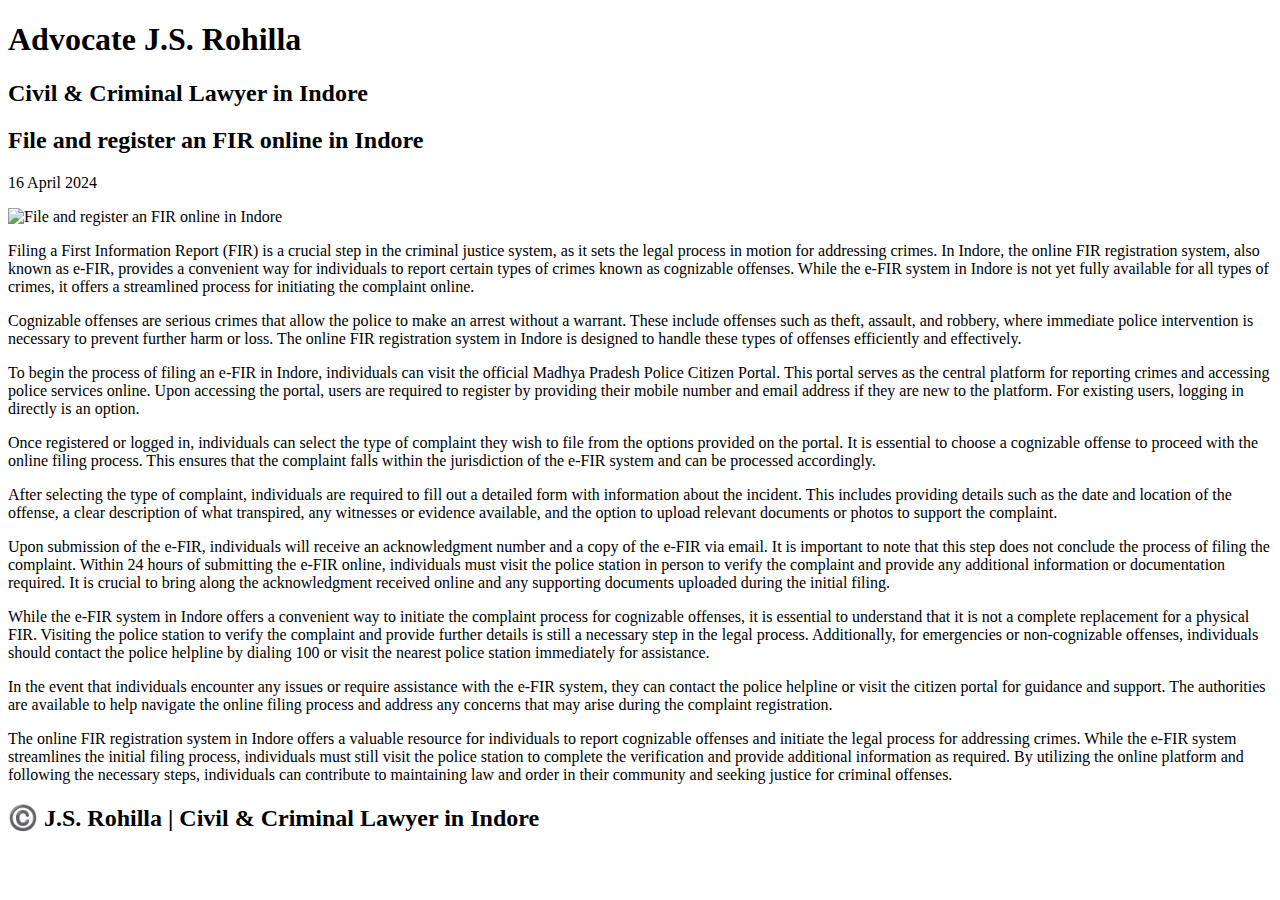
==== index.html @ bfb97195 "Update index.html" ====
<!DOCTYPE html>
<html>

<head>
  <meta charset="utf-8">
  <meta name="viewport" content="width=device-width, initial-scale=1">
  <link rel="stylesheet" href="style.css">
  <link rel="preconnect" href="https://fonts.googleapis.com">
  <link rel="preconnect" href="https://fonts.gstatic.com" crossorigin>
  <link
    href="https://fonts.googleapis.com/css2?family=Lato:ital,wght@0,100;0,300;0,400;0,700;0,900;1,100;1,300;1,400;1,700;1,900&display=swap"
    rel="stylesheet">
    <title>File and register an FIR online in Indore</title>
</head>

<body>

  <div class="header">
    <h1 class="site-heading">Advocate J.S. Rohilla</h1>
    <h2 class="site-sub-heading">Civil & Criminal Lawyer in Indore</h2>
  </div>

  <div class="post-container">
    <h2 class="post-heading">File and register an FIR online in Indore</h2>
    <p class="post-date">16 April 2024
    <p>
      <img class="imgs" alt="File and register an FIR online in Indore" src="images/how-to-file-and-register-fir-online-in-indore.jpg">
    <div class="post-content">
      <p>Filing a First Information Report (FIR) is a crucial step in the criminal justice system, as it sets the legal
        process in motion for addressing crimes. In Indore, the online FIR registration system, also known as e-FIR,
        provides a convenient way for individuals to report certain types of crimes known as cognizable offenses. While
        the e-FIR system in Indore is not yet fully available for all types of crimes, it offers a streamlined process
        for initiating the complaint online.</p>

      <p>Cognizable offenses are serious crimes that allow the police to make an arrest without a warrant. These include
        offenses such as theft, assault, and robbery, where immediate police intervention is necessary to prevent
        further harm or loss. The online FIR registration system in Indore is designed to handle these types of offenses
        efficiently and effectively.</p>

      <p>To begin the process of filing an e-FIR in Indore, individuals can visit the official Madhya Pradesh Police
        Citizen Portal. This portal serves as the central platform for reporting crimes and accessing police services
        online. Upon accessing the portal, users are required to register by providing their mobile number and email
        address if they are new to the platform. For existing users, logging in directly is an option.</p>

      <p>Once registered or logged in, individuals can select the type of complaint they wish to file from the options
        provided on the portal. It is essential to choose a cognizable offense to proceed with the online filing
        process. This ensures that the complaint falls within the jurisdiction of the e-FIR system and can be processed
        accordingly.</p>

      <p>After selecting the type of complaint, individuals are required to fill out a detailed form with information
        about the incident. This includes providing details such as the date and location of the offense, a clear
        description of what transpired, any witnesses or evidence available, and the option to upload relevant documents
        or photos to support the complaint.</p>

      <p>Upon submission of the e-FIR, individuals will receive an acknowledgment number and a copy of the e-FIR via
        email. It is important to note that this step does not conclude the process of filing the complaint. Within 24
        hours of submitting the e-FIR online, individuals must visit the police station in person to verify the
        complaint and provide any additional information or documentation required. It is crucial to bring along the
        acknowledgment received online and any supporting documents uploaded during the initial filing.</p>

      <p>While the e-FIR system in Indore offers a convenient way to initiate the complaint process for cognizable
        offenses, it is essential to understand that it is not a complete replacement for a physical FIR. Visiting the
        police station to verify the complaint and provide further details is still a necessary step in the legal
        process. Additionally, for emergencies or non-cognizable offenses, individuals should contact the police
        helpline by dialing 100 or visit the nearest police station immediately for assistance.</p>

      <p>In the event that individuals encounter any issues or require assistance with the e-FIR system, they can
        contact the police helpline or visit the citizen portal for guidance and support. The authorities are available
        to help navigate the online filing process and address any concerns that may arise during the complaint
        registration.</p>

      <p>The online FIR registration system in Indore offers a valuable resource for individuals to
        report cognizable offenses and initiate the legal process for addressing crimes. While the e-FIR system
        streamlines the initial filing process, individuals must still visit the police station to complete the
        verification and provide additional information as required. By utilizing the online platform and following the
        necessary steps, individuals can contribute to maintaining law and order in their community and seeking justice
        for criminal offenses.</p>
    </div>
  </div>

  <div class="footer">
    <h2>©️ J.S. Rohilla | Civil & Criminal Lawyer in Indore</h2>
  </div>

</body>

</html>
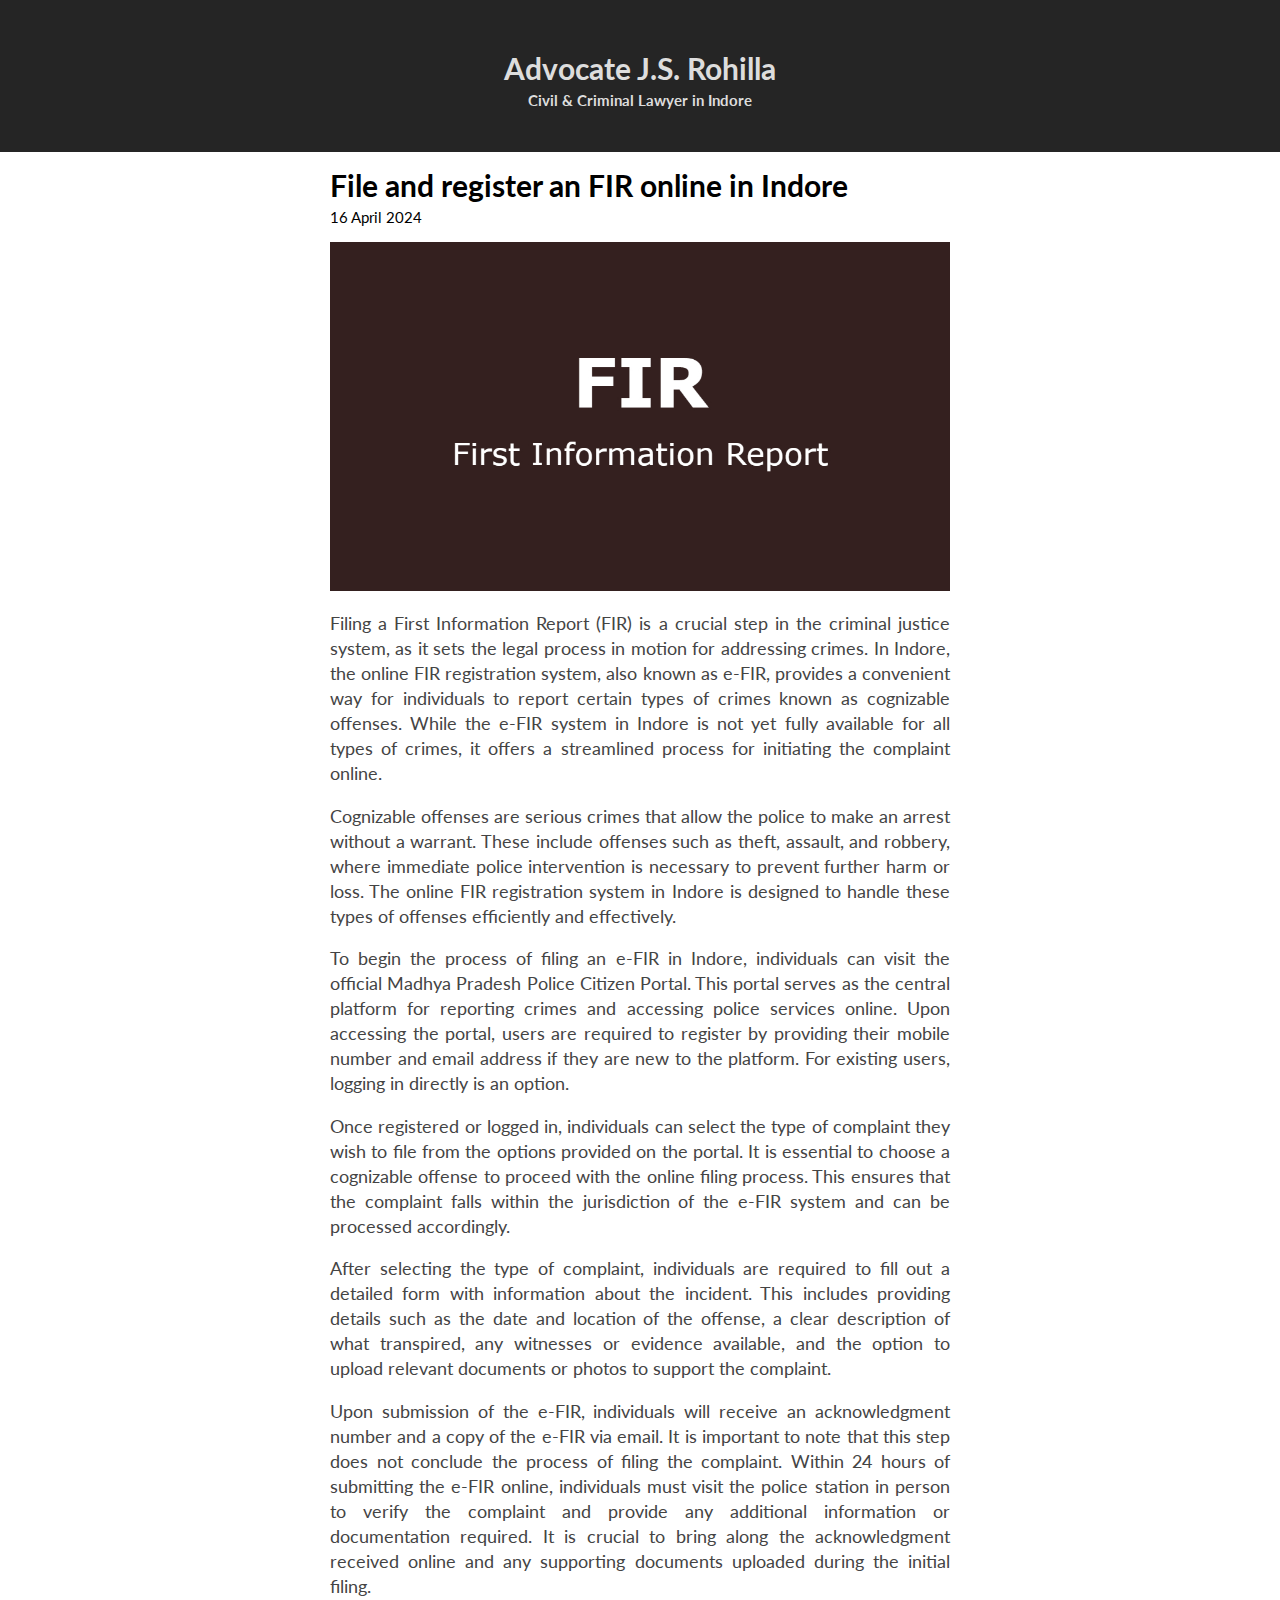
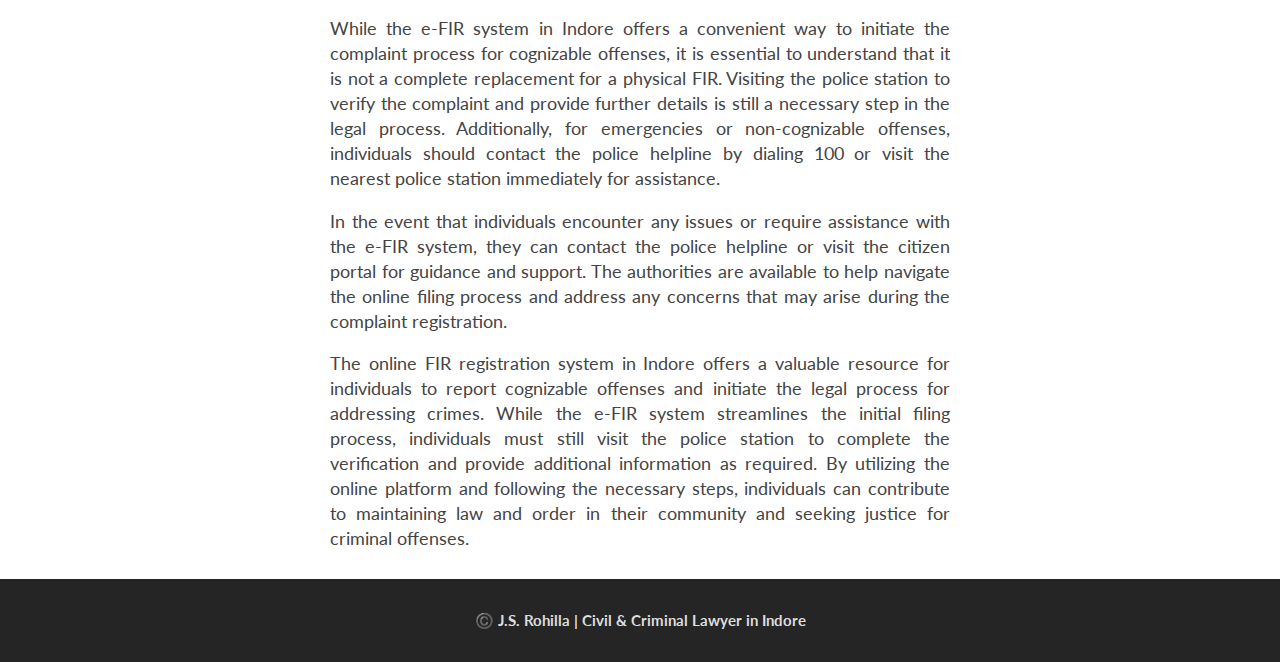
==== commit d76f39d6: "Update index.html" ====
--- a/index.html
+++ b/index.html
@@ -6,6 +6,7 @@
   <meta name="viewport" content="width=device-width, initial-scale=1">
   <link rel="stylesheet" href="style.css">
   <link rel="preconnect" href="https://fonts.googleapis.com">
+  <meta name="google-site-verification" content="6pLKGL1yLX42OR-tnFIIcQfzJf3cBAHTfX1ntmahnDg" />
   <link rel="preconnect" href="https://fonts.gstatic.com" crossorigin>
   <link
     href="https://fonts.googleapis.com/css2?family=Lato:ital,wght@0,100;0,300;0,400;0,700;0,900;1,100;1,300;1,400;1,700;1,900&display=swap"
--- a/style.css
+++ b/style.css
@@ -0,0 +1,70 @@
+* {
+  box-sizing: border-box;
+}
+
+body {
+  font-family: "Lato", sans-serif;
+  margin: 0;
+  background: #fff;
+}
+
+.header {
+  padding: 30px;
+  text-align: center;
+  background: #252525;
+  color: #ddd;
+}
+
+.site-heading {
+  font-size: 30px;
+  margin-bottom: 5px;
+}
+
+.site-sub-heading {
+  font-size: 15px;
+  margin-top: 5px;
+}
+
+.post-container {
+  width: 100%;
+  margin: auto;
+  padding: 10px;
+}
+
+.post-heading {
+  margin-top: 5px;
+  margin-bottom: 5px;
+  font-size: 30px;
+}
+
+.post-date {
+  font-size: 15px;
+  margin-top: 5px;
+}
+
+.post-content {
+  text-align: justify;
+  font-size: 17.5px;
+  line-height: 25px;
+  color: #444;
+}
+
+.imgs {
+  width: 100%;
+  height: auto;
+}
+
+.footer {
+  padding: 20px;
+  font-size: 10px;
+  text-align: center;
+  background: #252525;
+  color: #ddd;
+}
+
+@media only screen and (min-width: 1024px) {
+  .post-container {
+    width: 50% !important;
+    margin: auto;
+  }
+}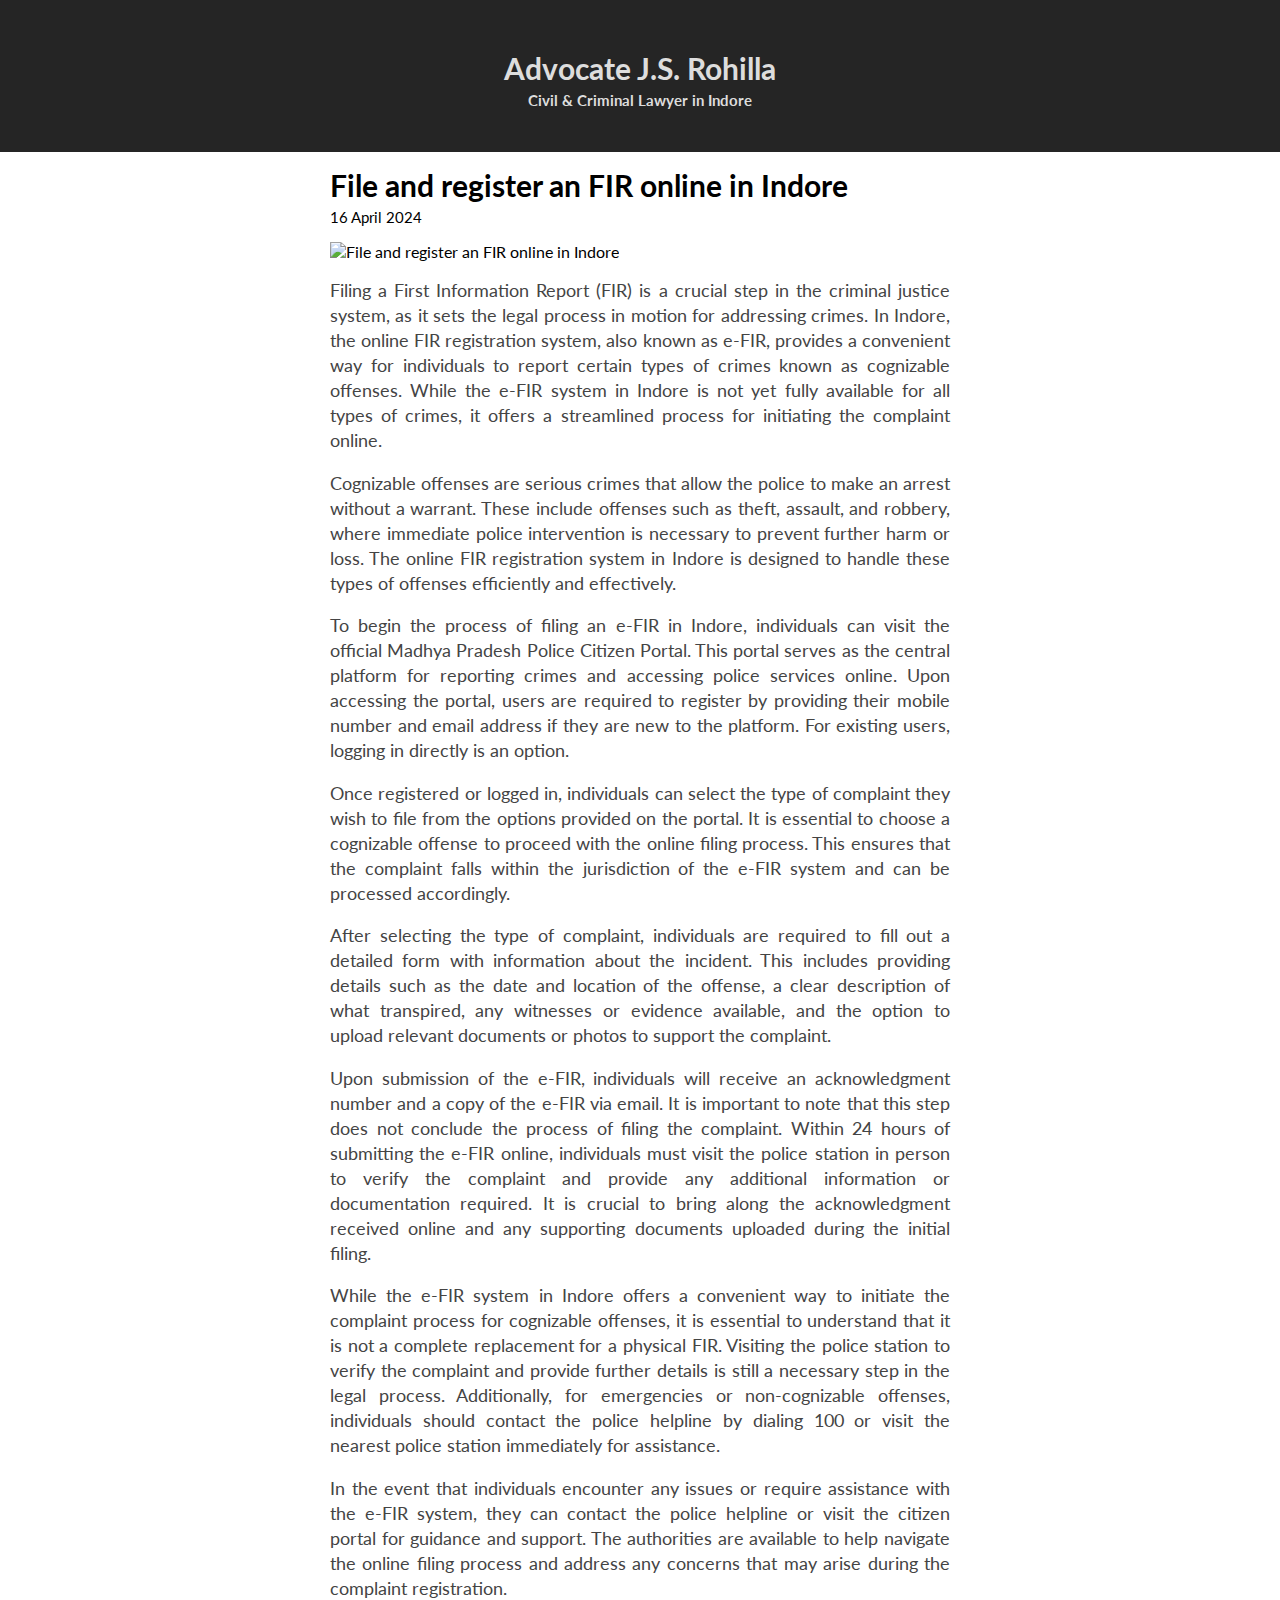
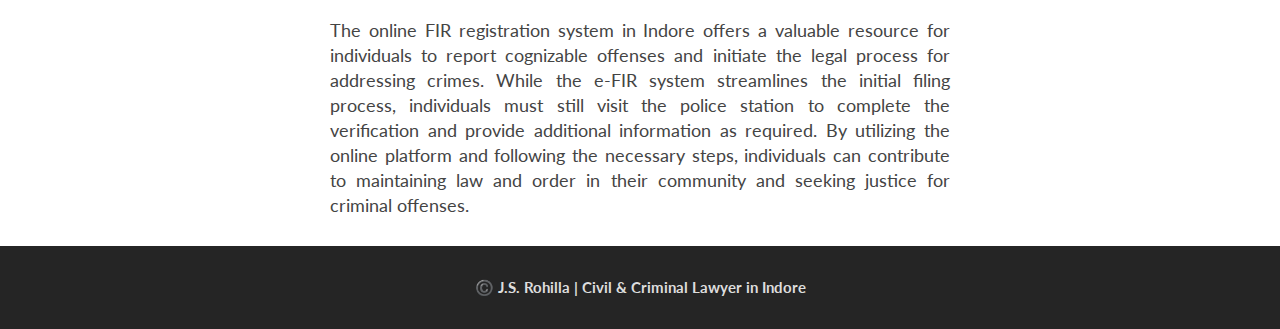
==== commit 3d23941f: "Update index.html" ====
--- a/index.html
+++ b/index.html
@@ -1,5 +1,5 @@
 <!DOCTYPE html>
-<html>
+<html lang="en">
 
 <head>
   <meta charset="utf-8">
@@ -12,6 +12,8 @@
     href="https://fonts.googleapis.com/css2?family=Lato:ital,wght@0,100;0,300;0,400;0,700;0,900;1,100;1,300;1,400;1,700;1,900&display=swap"
     rel="stylesheet">
     <title>File and register an FIR online in Indore</title>
+  <meta name="description" content="How to file and register an FIR online in Indore? To begin the process of filing an FIR online in Indore, individuals can visit the official Madhya Pradesh Police
+        Citizen Portal.">
 </head>
 
 <body>
@@ -25,7 +27,7 @@
     <h2 class="post-heading">File and register an FIR online in Indore</h2>
     <p class="post-date">16 April 2024
     <p>
-      <img class="imgs" alt="File and register an FIR online in Indore" src="images/how-to-file-and-register-fir-online-in-indore.jpg">
+      <img class="imgs" width="640" height="320" alt="File and register an FIR online in Indore" src="images/how-to-file-and-register-fir-online-in-indore.jpg">
     <div class="post-content">
       <p>Filing a First Information Report (FIR) is a crucial step in the criminal justice system, as it sets the legal
         process in motion for addressing crimes. In Indore, the online FIR registration system, also known as e-FIR,
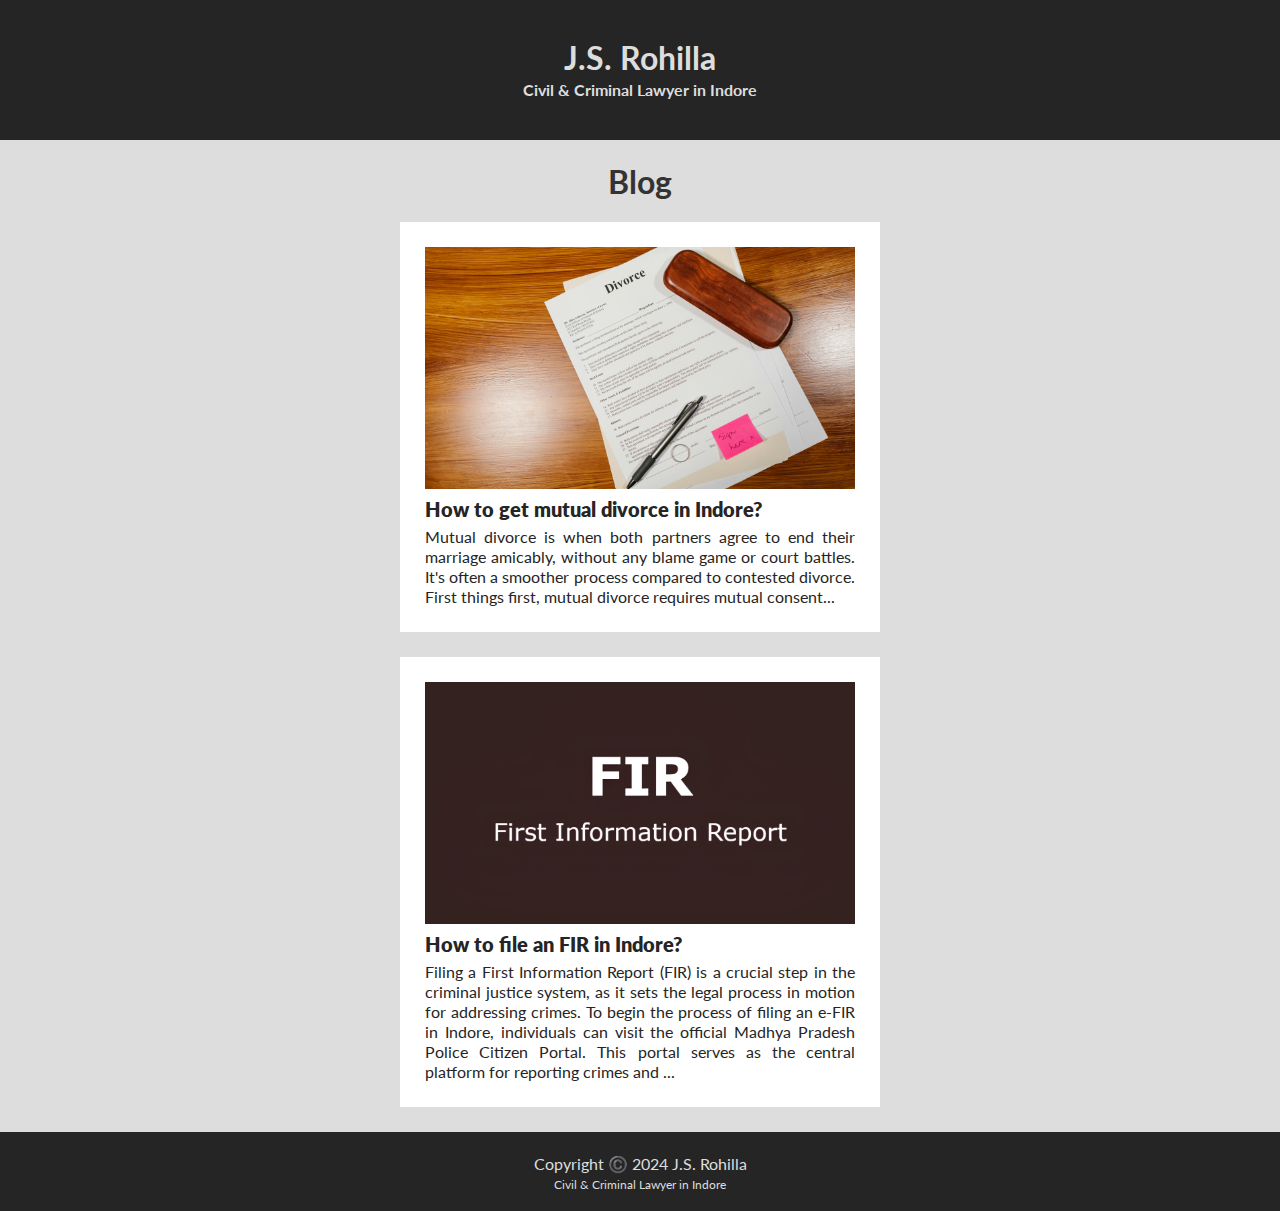
==== commit 6b9a50d3: "." ====
--- a/index.html
+++ b/index.html
@@ -1,90 +1,71 @@
-<!DOCTYPE html>
-<html lang="en">
-
-<head>
-  <meta charset="utf-8">
-  <meta name="viewport" content="width=device-width, initial-scale=1">
-  <link rel="stylesheet" href="style.css">
-  <link rel="preconnect" href="https://fonts.googleapis.com">
-  <meta name="google-site-verification" content="6pLKGL1yLX42OR-tnFIIcQfzJf3cBAHTfX1ntmahnDg" />
-  <link rel="preconnect" href="https://fonts.gstatic.com" crossorigin>
-  <link
-    href="https://fonts.googleapis.com/css2?family=Lato:ital,wght@0,100;0,300;0,400;0,700;0,900;1,100;1,300;1,400;1,700;1,900&display=swap"
-    rel="stylesheet">
-    <title>File and register an FIR online in Indore</title>
-  <meta name="description" content="How to file and register an FIR online in Indore? To begin the process of filing an FIR online in Indore, individuals can visit the official Madhya Pradesh Police
-        Citizen Portal.">
-</head>
-
-<body>
-
-  <div class="header">
-    <h1 class="site-heading">Advocate J.S. Rohilla</h1>
-    <h2 class="site-sub-heading">Civil & Criminal Lawyer in Indore</h2>
-  </div>
-
-  <div class="post-container">
-    <h2 class="post-heading">File and register an FIR online in Indore</h2>
-    <p class="post-date">16 April 2024
-    <p>
-      <img class="imgs" width="640" height="320" alt="File and register an FIR online in Indore" src="images/how-to-file-and-register-fir-online-in-indore.jpg">
-    <div class="post-content">
-      <p>Filing a First Information Report (FIR) is a crucial step in the criminal justice system, as it sets the legal
-        process in motion for addressing crimes. In Indore, the online FIR registration system, also known as e-FIR,
-        provides a convenient way for individuals to report certain types of crimes known as cognizable offenses. While
-        the e-FIR system in Indore is not yet fully available for all types of crimes, it offers a streamlined process
-        for initiating the complaint online.</p>
-
-      <p>Cognizable offenses are serious crimes that allow the police to make an arrest without a warrant. These include
-        offenses such as theft, assault, and robbery, where immediate police intervention is necessary to prevent
-        further harm or loss. The online FIR registration system in Indore is designed to handle these types of offenses
-        efficiently and effectively.</p>
-
-      <p>To begin the process of filing an e-FIR in Indore, individuals can visit the official Madhya Pradesh Police
-        Citizen Portal. This portal serves as the central platform for reporting crimes and accessing police services
-        online. Upon accessing the portal, users are required to register by providing their mobile number and email
-        address if they are new to the platform. For existing users, logging in directly is an option.</p>
-
-      <p>Once registered or logged in, individuals can select the type of complaint they wish to file from the options
-        provided on the portal. It is essential to choose a cognizable offense to proceed with the online filing
-        process. This ensures that the complaint falls within the jurisdiction of the e-FIR system and can be processed
-        accordingly.</p>
-
-      <p>After selecting the type of complaint, individuals are required to fill out a detailed form with information
-        about the incident. This includes providing details such as the date and location of the offense, a clear
-        description of what transpired, any witnesses or evidence available, and the option to upload relevant documents
-        or photos to support the complaint.</p>
-
-      <p>Upon submission of the e-FIR, individuals will receive an acknowledgment number and a copy of the e-FIR via
-        email. It is important to note that this step does not conclude the process of filing the complaint. Within 24
-        hours of submitting the e-FIR online, individuals must visit the police station in person to verify the
-        complaint and provide any additional information or documentation required. It is crucial to bring along the
-        acknowledgment received online and any supporting documents uploaded during the initial filing.</p>
-
-      <p>While the e-FIR system in Indore offers a convenient way to initiate the complaint process for cognizable
-        offenses, it is essential to understand that it is not a complete replacement for a physical FIR. Visiting the
-        police station to verify the complaint and provide further details is still a necessary step in the legal
-        process. Additionally, for emergencies or non-cognizable offenses, individuals should contact the police
-        helpline by dialing 100 or visit the nearest police station immediately for assistance.</p>
-
-      <p>In the event that individuals encounter any issues or require assistance with the e-FIR system, they can
-        contact the police helpline or visit the citizen portal for guidance and support. The authorities are available
-        to help navigate the online filing process and address any concerns that may arise during the complaint
-        registration.</p>
-
-      <p>The online FIR registration system in Indore offers a valuable resource for individuals to
-        report cognizable offenses and initiate the legal process for addressing crimes. While the e-FIR system
-        streamlines the initial filing process, individuals must still visit the police station to complete the
-        verification and provide additional information as required. By utilizing the online platform and following the
-        necessary steps, individuals can contribute to maintaining law and order in their community and seeking justice
-        for criminal offenses.</p>
-    </div>
-  </div>
-
-  <div class="footer">
-    <h2>©️ J.S. Rohilla | Civil & Criminal Lawyer in Indore</h2>
-  </div>
-
-</body>
-
-</html>
+<!DOCTYPE html>
+<html lang="en">
+  <head>
+    <meta name="viewport" content="width=device-width, initial-scale=1.0">
+    <meta charset="utf-8">
+
+    <meta name="description" content="Blog of Advocate J.S. Rohilla | Civil and Criminal Lawyer in Indore">
+    
+    <link rel="preconnect" href="https://fonts.googleapis.com">
+    <link rel="preconnect" href="https://fonts.gstatic.com" crossorigin>
+    
+    <link href="https://fonts.googleapis.com/css2?family=Lato:ital,wght@0,100;0,300;0,400;0,700;0,900;1,100;1,300;1,400;1,700;1,900&display=swap" rel="stylesheet">
+
+    <meta name="google-site-verification" content="6pLKGL1yLX42OR-tnFIIcQfzJf3cBAHTfX1ntmahnDg">
+
+    <link rel="stylesheet" href="styles/index.css">
+    <link rel="stylesheet" href="styles/header.css">
+
+    <link rel="stylesheet" href="styles/posts-container.css">
+    <link rel="stylesheet" href="styles/footer.css">
+
+    <title>J.S. Rohilla | Civil & Criminal Lawyer in Indore | Blog</title>
+  </head>
+
+  <body>
+
+    <div class="header">
+      <h1><a href="index.html">J.S. Rohilla</a></h1>
+      <h2>Civil & Criminal Lawyer in Indore</h2>
+    </div>
+
+    <h1 class="page-heading">Blog</h1>
+    
+    <div class="post-container">
+
+      <div class="link-container">
+        <a href="static/posts/how-to-get-mutual-divorce-in-indore.html">
+          <div class="post-card">
+            <img class="post-image" src="static/images/posts/how-to-get-mutual-divorce-in-indore.jpg" alt="how-to-get-mutual-divorce-in-indore" width="1280" height="720">
+
+            <div class="post-description">
+              <h2 class="post-heading">How to get mutual divorce in Indore?</h2>
+              <p class="post-content">Mutual divorce is when both partners agree to end their marriage amicably, without any blame game or court battles. It's often a smoother process compared to contested divorce. First things first, mutual divorce requires mutual consent...</p>
+            </div>
+          </div>
+        </a>
+      </div>
+
+      <div class="link-container">
+        <a href="static\posts\how-to-file-and-register-an-fir-online-in-indore.html">
+          <div class="post-card">
+            <img class="post-image" src="static/images/posts/how-to-file-and-register-fir-online-in-indore.jpg" alt="how-to-file-and-register-an-fir-online-in-indore" width="1280" height="720">
+
+            <div class="post-description">
+              <h2 class="post-heading">How to file an FIR in Indore?</h2>
+              <p class="post-content">Filing a First Information Report (FIR) is a crucial step in the criminal justice system, as it sets the legal
+                process in motion for addressing crimes. To begin the process of filing an e-FIR in Indore, individuals can visit the official Madhya Pradesh Police Citizen Portal. This portal serves as the central platform for reporting crimes and ...</p>
+            </div>
+          </div>
+        </a>
+      </div>
+
+    </div>
+
+    <div class="footer">
+      <p class="first">Copyright ©️ 2024 J.S. Rohilla</p>
+      <p class="second">Civil & Criminal Lawyer in Indore</p>
+    </div>
+
+  </body>
+</html>--- a/styles/index.css
+++ b/styles/index.css
@@ -0,0 +1,16 @@
+*, *::before, *::after {
+  box-sizing: border-box;
+  -webkit-tap-highlight-color: transparent;
+}
+
+body {
+  margin: 0;
+  font-family: "Lato", sans-serif;
+  font-weight: normal;
+  background: #dddddd;
+  color: #333;
+}
+
+.page-heading {
+  text-align: center;
+}--- a/styles/header.css
+++ b/styles/header.css
@@ -0,0 +1,29 @@
+.header {
+  background: #252525;
+  padding: 5%;
+  text-align: center;
+  color: #ddd;
+}
+
+.header h1, .header h2 {
+  line-height: 10px;
+}
+
+.header h1 {
+  font-size: 2rem;
+}
+
+.header h1 a {
+  text-decoration: none;
+  color: #ddd;
+}
+
+.header h2 {
+  font-size: 1rem;
+}
+
+@media only screen and (min-width: 1024px) {
+  .header {
+    padding: 2.5%;
+  }
+}--- a/styles/posts-container.css
+++ b/styles/posts-container.css
@@ -0,0 +1,55 @@
+.post-container {
+  margin: 15px;
+}
+
+.post-container a {
+  text-decoration: none;
+  color: #252525;
+}
+
+.post-card {
+  background: #fff;
+  margin-bottom: 25px;
+}
+
+.post-image {
+  width: 100%;
+  padding: 15px 15px 0 15px;
+  height: auto;
+}
+
+.post-description {
+  padding: 0 15px 15px 15px;
+}
+
+.post-heading, .post-content {
+  margin: 0;
+  padding: 0;
+}
+
+.post-heading {
+  font-size: 1.25rem;
+  font-weight: 800;
+  line-height: 35px;
+}
+
+.post-content {
+  font-size: 1rem;  
+  line-height: 20px;
+  text-align: justify;
+}
+
+@media only screen and (min-width: 1024px) {
+  .post-container {
+    width: 37.5%;
+    margin: 0 auto 0 auto;
+  }
+
+  .post-image {
+    padding: 25px 25px 0 25px;
+  }
+
+  .post-description {
+    padding: 0 25px 25px 25px;
+  }
+}--- a/styles/footer.css
+++ b/styles/footer.css
@@ -0,0 +1,24 @@
+.footer {
+  background: #252525;
+  padding: 5%;
+  text-align: center;
+  color: #ddd;
+}
+
+.footer p {
+  line-height: 5px;
+}
+
+.footer .first {
+  font-size: 1rem;
+}
+
+.footer .second {
+  font-size: 0.75rem;
+}
+
+@media only screen and (min-width: 1024px) {
+  .footer {
+    padding: 1%;
+  }
+}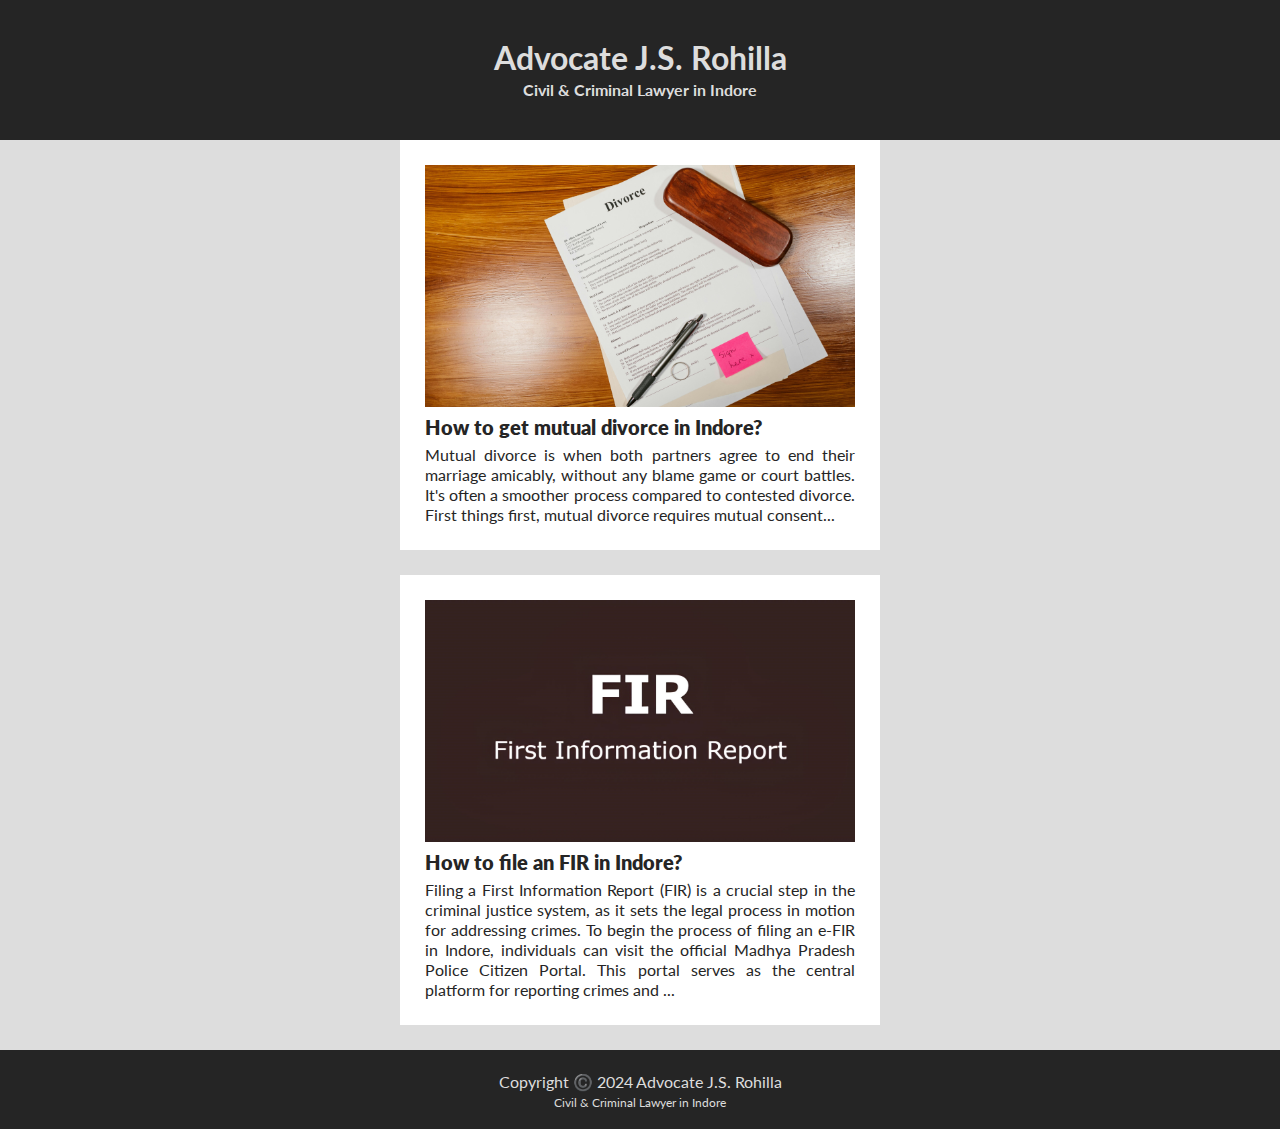
==== commit cc888079: "Update index.html" ====
--- a/index.html
+++ b/index.html
@@ -19,17 +19,15 @@
     <link rel="stylesheet" href="styles/posts-container.css">
     <link rel="stylesheet" href="styles/footer.css">
 
-    <title>J.S. Rohilla | Civil & Criminal Lawyer in Indore | Blog</title>
+    <title>Advocate J.S. Rohilla | Civil & Criminal Lawyer in Indore</title>
   </head>
 
   <body>
 
     <div class="header">
-      <h1><a href="index.html">J.S. Rohilla</a></h1>
+      <h1><a href="index.html">Advocate J.S. Rohilla</a></h1>
       <h2>Civil & Criminal Lawyer in Indore</h2>
     </div>
-
-    <h1 class="page-heading">Blog</h1>
     
     <div class="post-container">
 
@@ -63,9 +61,9 @@
     </div>
 
     <div class="footer">
-      <p class="first">Copyright ©️ 2024 J.S. Rohilla</p>
+      <p class="first">Copyright ©️ 2024 Advocate J.S. Rohilla</p>
       <p class="second">Civil & Criminal Lawyer in Indore</p>
     </div>
 
   </body>
-</html>+</html>
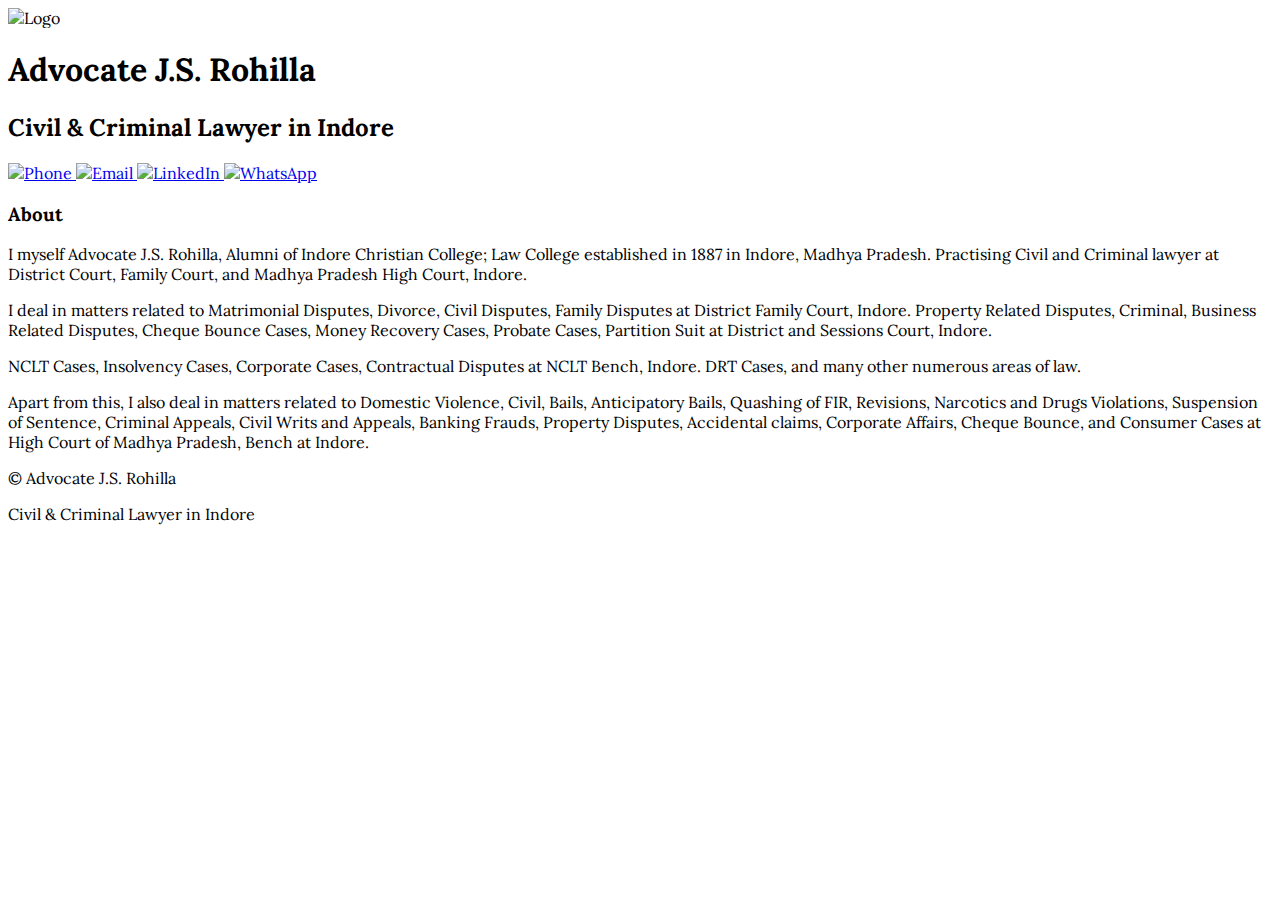
==== commit aad0dca2: "." ====
--- a/index.html
+++ b/index.html
@@ -1,69 +1,80 @@
 <!DOCTYPE html>
 <html lang="en">
-  <head>
-    <meta name="viewport" content="width=device-width, initial-scale=1.0">
-    <meta charset="utf-8">
 
-    <meta name="description" content="Blog of Advocate J.S. Rohilla | Civil and Criminal Lawyer in Indore">
-    
-    <link rel="preconnect" href="https://fonts.googleapis.com">
-    <link rel="preconnect" href="https://fonts.gstatic.com" crossorigin>
-    
-    <link href="https://fonts.googleapis.com/css2?family=Lato:ital,wght@0,100;0,300;0,400;0,700;0,900;1,100;1,300;1,400;1,700;1,900&display=swap" rel="stylesheet">
+<head>
+  <meta charset="UTF-8" />
+  <meta name="description" content="Advocate J.S. Rohilla | Civil & Criminal Lawyer in Indore">
+  <meta name="viewport" content="width=device-width, initial-scale=1.0" />
+  <script src="https://cdn.jsdelivr.net/npm/@tailwindcss/browser@4"></script>
+  <link rel="preconnect" href="https://fonts.googleapis.com">
+  <meta name="google-site-verification" content="6pLKGL1yLX42OR-tnFIIcQfzJf3cBAHTfX1ntmahnDg">
+  <link rel="preconnect" href="https://fonts.gstatic.com" crossorigin>
+  <link href="https://fonts.googleapis.com/css2?family=Lora:ital,wght@0,400..700;1,400..700&display=swap"
+    rel="stylesheet">
+  <title>Advocate J.S. Rohilla | Civil & Criminal Lawyer in Indore</title>
+  <style>
+    body {
+      font-family: 'Lora', serif;
+    }
+  </style>
+</head>
 
-    <meta name="google-site-verification" content="6pLKGL1yLX42OR-tnFIIcQfzJf3cBAHTfX1ntmahnDg">
+<body>
+  <div class="text-slate-800 min-h-screen flex flex-col bg-slate-100">
+    <header class="bg-slate-200 p-8 flex flex-col items-center">
+      <img src="images/logo.png" alt="Logo" width="80" height="80" class="mb-4" />
+      <h1 class="text-2xl font-bold">Advocate J.S. Rohilla</h1>
+      <h2 class="text-lg">Civil & Criminal Lawyer in Indore</h2>
 
-    <link rel="stylesheet" href="styles/index.css">
-    <link rel="stylesheet" href="styles/header.css">
-
-    <link rel="stylesheet" href="styles/posts-container.css">
-    <link rel="stylesheet" href="styles/footer.css">
-
-    <title>Advocate J.S. Rohilla | Civil & Criminal Lawyer in Indore</title>
-  </head>
-
-  <body>
-
-    <div class="header">
-      <h1><a href="index.html">Advocate J.S. Rohilla</a></h1>
-      <h2>Civil & Criminal Lawyer in Indore</h2>
-    </div>
-    
-    <div class="post-container">
-
-      <div class="link-container">
-        <a href="static/posts/how-to-get-mutual-divorce-in-indore.html">
-          <div class="post-card">
-            <img class="post-image" src="static/images/posts/how-to-get-mutual-divorce-in-indore.jpg" alt="how-to-get-mutual-divorce-in-indore" width="1280" height="720">
-
-            <div class="post-description">
-              <h2 class="post-heading">How to get mutual divorce in Indore?</h2>
-              <p class="post-content">Mutual divorce is when both partners agree to end their marriage amicably, without any blame game or court battles. It's often a smoother process compared to contested divorce. First things first, mutual divorce requires mutual consent...</p>
-            </div>
-          </div>
+      <div class="pt-4 flex flex-row gap-4">
+        <a href="tel:+918827122304">
+          <img src="images/phone.png" alt="Phone" width="40" height="40" />
+        </a>
+        <a href="mailto:jsrohilla73@gmail.com">
+          <img src="images/mail.png" alt="Email" width="40" height="40" />
+        </a>
+        <a href="https://linkedin.com/in/advocate-js-rohilla">
+          <img src="images/linkedin.png" alt="LinkedIn" width="40" height="40" />
+        </a>
+        <a href="https://wa.me/+918827122304" target="_blank" rel="noopener noreferrer">
+          <img src="images/wa.png" alt="WhatsApp" width="40" height="40" />
         </a>
       </div>
+    </header>
 
-      <div class="link-container">
-        <a href="static\posts\how-to-file-and-register-an-fir-online-in-indore.html">
-          <div class="post-card">
-            <img class="post-image" src="static/images/posts/how-to-file-and-register-fir-online-in-indore.jpg" alt="how-to-file-and-register-an-fir-online-in-indore" width="1280" height="720">
+    <main class="flex-1 p-8 bg-dark text-slate">
+      <section class="text-lg leading-[2] max-w-2xl mx-auto text-justify">
+        <h3 class="text-2xl font-medium text-center mb-4">About</h3>
+        <p class="mb-4">
+          I myself Advocate J.S. Rohilla, Alumni of Indore Christian College; Law College
+          established in 1887 in Indore, Madhya Pradesh. Practising Civil and Criminal lawyer at
+          District Court, Family Court, and Madhya Pradesh High Court, Indore.
+        </p>
+        <p class="mb-4">
+          I deal in matters related to Matrimonial Disputes, Divorce, Civil Disputes, Family
+          Disputes at District Family Court, Indore. Property Related Disputes, Criminal, Business
+          Related Disputes, Cheque Bounce Cases, Money Recovery Cases, Probate Cases, Partition
+          Suit at District and Sessions Court, Indore.
+        </p>
+        <p class="mb-4">
+          NCLT Cases, Insolvency Cases, Corporate Cases, Contractual Disputes at NCLT Bench,
+          Indore. DRT Cases, and many other numerous areas of law.
+        </p>
+        <p>
+          Apart from this, I also deal in matters related to Domestic Violence, Civil, Bails,
+          Anticipatory Bails, Quashing of FIR, Revisions, Narcotics and Drugs Violations,
+          Suspension of Sentence, Criminal Appeals, Civil Writs and Appeals, Banking Frauds,
+          Property Disputes, Accidental claims, Corporate Affairs, Cheque Bounce, and Consumer
+          Cases at High Court of Madhya Pradesh, Bench at Indore.
+        </p>
+      </section>
+    </main>
 
-            <div class="post-description">
-              <h2 class="post-heading">How to file an FIR in Indore?</h2>
-              <p class="post-content">Filing a First Information Report (FIR) is a crucial step in the criminal justice system, as it sets the legal
-                process in motion for addressing crimes. To begin the process of filing an e-FIR in Indore, individuals can visit the official Madhya Pradesh Police Citizen Portal. This portal serves as the central platform for reporting crimes and ...</p>
-            </div>
-          </div>
-        </a>
-      </div>
+    <footer class="bg-slate-200 text-xl leading-[2] text-slate-800 text-center p-10">
+      <p>© Advocate J.S. Rohilla</p>
+      <p class="text-sm">Civil & Criminal Lawyer in Indore</p>
+    </footer>
+  </div>
+</body>
 
-    </div>
-
-    <div class="footer">
-      <p class="first">Copyright ©️ 2024 Advocate J.S. Rohilla</p>
-      <p class="second">Civil & Criminal Lawyer in Indore</p>
-    </div>
-
-  </body>
-</html>
+</html>